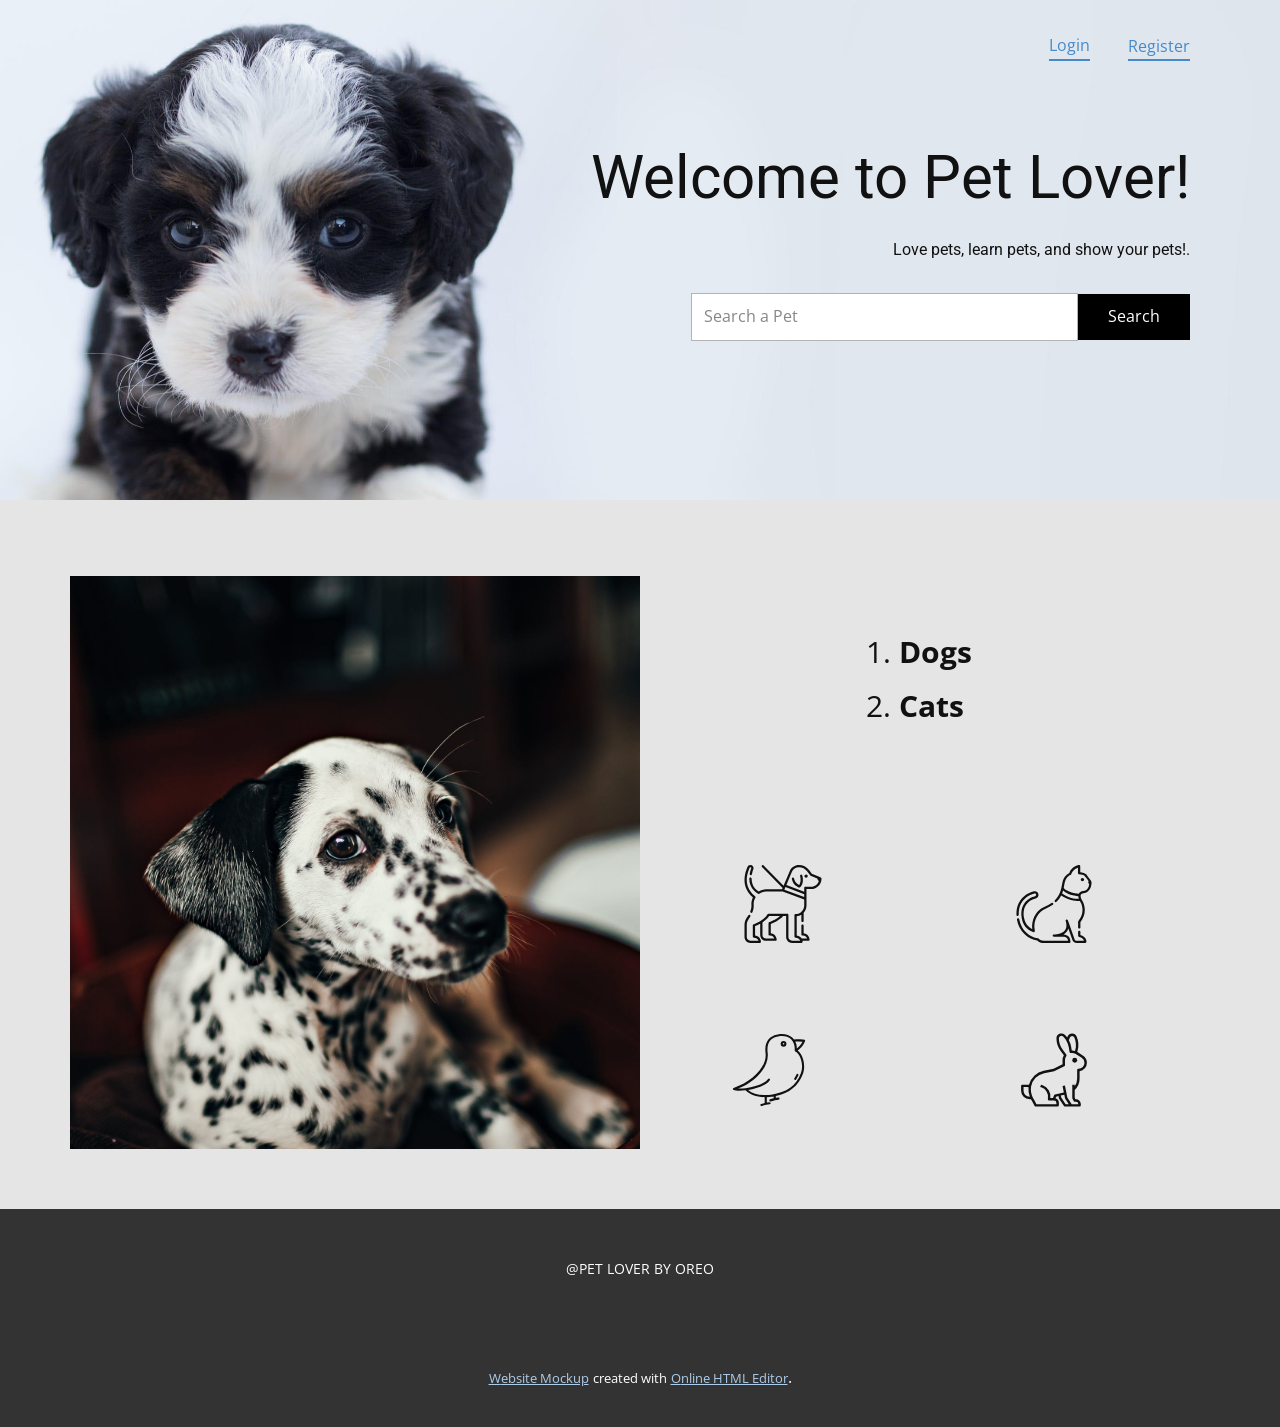
==== static/home.html @ 5cd8858e "project finished" ====
<!DOCTYPE html>
<html style="font-size: 16px;">
  <head>
    <meta name="viewport" content="width=device-width, initial-scale=1.0">
    <meta charset="utf-8">
    <meta name="keywords" content="Russian Blue Cat, Pet Love, #01, #02, #03, #04, Vet clinic, Rescue a Pet, Need a Sweet Heart?">
    <meta name="description" content="">
    <meta name="page_type" content="np-template-header-footer-from-plugin">
    <title>index</title>
    <link rel="stylesheet" href="nicepage.css" media="screen">
<link rel="stylesheet" href="index.css" media="screen">
    <script class="u-script" type="text/javascript" src="jquery.js" defer=""></script>
    <script class="u-script" type="text/javascript" src="nicepage.js" defer=""></script>
    <script type="text/javascript" src="js/index.js?ver=2021.4.25"></script>
    <meta name="generator" content="Nicepage 3.21.3, nicepage.com">
    <link id="u-theme-google-font" rel="stylesheet" href="https://fonts.googleapis.com/css?family=Roboto:100,100i,300,300i,400,400i,500,500i,700,700i,900,900i|Open+Sans:300,300i,400,400i,600,600i,700,700i,800,800i">
    <link id="u-page-google-font" rel="stylesheet" href="https://fonts.googleapis.com/css?family=Roboto:100,100i,300,300i,400,400i,500,500i,700,700i,900,900i">
    
    
    
    <script type="application/ld+json">{
		"@context": "http://schema.org",
		"@type": "Organization",
		"name": "PETLOVER"
}</script>
    <meta name="theme-color" content="#478ac9">
    <meta property="og:title" content="index">
    <meta property="og:description" content="">
    <meta property="og:type" content="website">
  </head>
  <body class="u-body u-overlap">
    <section class="u-align-center-xs u-align-right-lg u-align-right-md u-align-right-sm u-align-right-xl u-clearfix u-image u-section-1" id="carousel_106a">
      <div class="u-clearfix u-sheet u-sheet-1">
        <a href="index.html" class="u-active-none u-border-2 u-border-palette-1-base u-btn u-btn-rectangle u-button-style u-hover-none u-none u-radius-0 u-btn-1">Login</a>
        <a href="register.html" class="u-active-none u-border-2 u-border-palette-1-base u-btn u-btn-rectangle u-button-style u-hover-none u-none u-radius-0 u-btn-2">Register</a>
        <h1 class="u-text u-text-1">Welcome to Pet Lover!</h1>
        <h4 class="u-custom-font u-text u-text-2">Love pets, learn pets, and show your pets!.</h4>
        <div class="u-form u-form-1">
          <form action="#" method="POST" class="u-block-2cf8-6 u-clearfix u-form-horizontal u-form-spacing-0 u-inner-form" source="custom">
            <div class="u-form-group u-form-name">
              <label for="name-f351" class="u-form-control-hidden u-label" id="username_id" >Name</label>
              <input type="text" placeholder="Search a Pet" id="name-f351" name="name" class="u-border-1 u-border-grey-30 u-input u-input-rectangle u-white" required="">
            </div>
            <div class="u-form-group u-form-submit">
              <a href="#" class="u-black u-btn u-btn-submit u-button-style u-btn-3">Search</a>
              <input type="submit" value="submit" class="u-form-control-hidden">
            </div>
            <div class="u-form-send-message u-form-send-success"> Thank you! Your message has been sent. </div>
            <div class="u-form-send-error u-form-send-message"> Unable to send your message. Please fix errors then try again. </div>
            <input type="hidden" value="" name="recaptchaResponse">
          </form>
        </div>
      </div>
    </section>
    <section class="u-align-center u-clearfix u-grey-10 u-valign-bottom-lg u-valign-middle-md u-valign-middle-sm u-valign-middle-xs u-section-2" id="carousel_e598">
      <div class="u-clearfix u-sheet u-sheet-1">
        <div class="u-clearfix u-expanded-width u-layout-wrap u-layout-wrap-1">
          <div class="u-layout">
            <div class="u-layout-row">
              <div class="u-size-30 u-size-60-md">
                <div class="u-layout-col">
                  <div class="u-align-left u-container-style u-image u-layout-cell u-size-60 u-image-1" data-image-width="2250" data-image-height="1500">
                    <div class="u-container-layout u-valign-middle u-container-layout-1"></div>
                  </div>
                </div>
              </div>
              <div class="u-size-30 u-size-60-md">
                <div class="u-layout-col">
                  <div class="u-size-30">
                    <div class="u-layout-row">
                      <div class="u-container-style u-layout-cell u-size-60 u-layout-cell-2">
                        <div class="u-container-layout u-container-layout-2">
                          <ol class="u-text u-text-default u-text-1">
                            <li>
                              <span style="font-weight: 700;">Dogs</span>
                            </li>
                            <li>
                              <span style="font-weight: 700;">Cats</span>
                            </li>
                            <!--<li>-->
                              <!--<span style="font-weight: 700;">Rabbits</span>-->
                            <!--</li>-->
                            <!--<li>-->
                              <!--<span style="font-weight: 700;">Birds</span>-->
                            <!--</li>-->
                          </ol>
                        </div>
                      </div>
                    </div>
                  </div>
                  <div class="u-size-15">
                    <div class="u-layout-row">
                      <div class="u-container-style u-layout-cell u-size-30 u-layout-cell-3">
                        <div class="u-container-layout u-valign-middle u-container-layout-3"><span class="u-icon u-icon-circle u-icon-1"><svg class="u-svg-link" preserveAspectRatio="xMidYMin slice" viewBox="0 0 511.563 511.563" style=""><use xmlns:xlink="http://www.w3.org/1999/xlink" xlink:href="#svg-6e67"></use></svg><svg xmlns="http://www.w3.org/2000/svg" xmlns:xlink="http://www.w3.org/1999/xlink" version="1.1" id="svg-6e67" x="0px" y="0px" viewBox="0 0 511.563 511.563" style="enable-background:new 0 0 511.563 511.563;" xml:space="preserve" class="u-svg-content"><g><path d="M382.227,68.141c-1.236-3.954-5.444-6.158-9.395-4.921c-3.954,1.235-6.157,5.442-4.921,9.395   c0.116,0.373,10.823,35.551-5.632,58.382c-8.923-3.894-28.739-15.44-33.672-42.573c-0.74-4.075-4.641-6.783-8.721-6.037   c-4.075,0.741-6.778,4.646-6.037,8.721c8.058,44.321,47.187,55.55,48.848,56.006c0.657,0.18,1.324,0.268,1.986,0.268   c2.06,0,4.064-0.85,5.503-2.404c11.178-12.072,16.776-29.287,16.189-49.784C385.947,80.194,382.379,68.625,382.227,68.141z"></path><path d="M407.252,61.95c-5.931,0-10.755,4.824-10.755,10.754c0,5.931,4.824,10.755,10.755,10.755   c5.93,0,10.754-4.824,10.754-10.755C418.006,66.774,413.181,61.95,407.252,61.95z"></path><path d="M58.494,213.068c-7.534,15.023-10.944,31.69-9.892,48.595c0.06,0.963,0.13,1.935,0.21,2.912   c0.911,11.156-1.57,24.392-7.377,39.338c-1.5,3.861,0.414,8.207,4.275,9.707c0.893,0.347,1.811,0.511,2.714,0.511   c3.004,0,5.84-1.817,6.993-4.786c6.635-17.08,9.442-32.554,8.344-45.994c-0.072-0.878-0.135-1.751-0.188-2.617   c-1.002-16.096,2.795-31.935,10.98-45.805c1.935-3.277,1.107-7.484-1.925-9.785c-25.152-19.092-38.866-43.502-45.942-60.617   C5.2,92.557,31.016,30.891,36.41,19.057c0.143-0.314,0.24-0.53,0.29-0.648c1.234-2.856,4.563-4.182,7.421-2.943   c2.854,1.232,4.176,4.558,2.936,7.439c-0.062,0.145-6.188,14.675-9.791,35.354c-0.711,4.081,2.021,7.965,6.102,8.676   c4.076,0.711,7.965-2.021,8.676-6.102c3.275-18.801,8.763-31.928,8.803-32.024c4.495-10.443-0.34-22.606-10.778-27.114   C39.617-2.819,27.442,2.014,22.935,12.45l-0.175,0.386C18.894,21.318,11.732,38.878,7.2,61.177   c-6.824,33.576-4.932,63.547,5.625,89.08C23.119,175.157,38.837,196.746,58.494,213.068z"></path><path d="M508.003,95.793c0.24-2.478,0.369-4.97,0.369-7.459c0-3.027-1.82-5.759-4.615-6.923l-14.02-5.842   c-0.002-0.001-0.004-0.001-0.007-0.002l-45.092-18.788L426.77,33.135C411.089,12.387,386.2,0,360.191,0   c-26.491,0-50.229,15.786-60.475,40.217l-40.348,96.215L128.658,2.951c-2.898-2.962-7.647-3.01-10.605-0.111   c-2.96,2.898-3.01,7.647-0.111,10.606l135.132,137.996l-3.364,8.021H145.501c-17.66,0-34.792,4.724-49.846,13.702   c-18.063-11.395-30.929-26.104-38.273-43.777c-4.941-11.895-7.542-25.393-7.73-40.117c-0.052-4.109-3.399-7.404-7.497-7.404   c-0.032,0-0.066,0-0.098,0.001c-4.142,0.053-7.457,3.453-7.403,7.595c0.213,16.645,3.199,32.014,8.877,45.681   c9.142,22.001,25.436,39.94,48.43,53.319c2.471,1.438,5.545,1.346,7.926-0.238c13.532-9.002,29.305-13.761,45.614-13.761h107.861   l141.542,52.059v38.953c0,31.196-25.38,56.576-56.576,56.576c-4.142,0-7.5,3.358-7.5,7.5v139.437c0,4.142,3.358,7.5,7.5,7.5   c12.51,0,21.518,4.486,26.772,13.335c1.366,2.299,2.328,4.635,3.006,6.74H315.12c-13.103,0-23.762-10.659-23.762-23.762v-145.64   c0-4.143-3.357-7.5-7.5-7.5H160.635c-2.646,0-5.098,1.396-6.449,3.671c-26.099,43.956-90.605,64.814-91.25,65.018   c-3.12,0.985-5.242,3.88-5.242,7.152v73.484c0,4.142,3.358,7.5,7.5,7.5c12.511,0,21.519,4.486,26.773,13.335   c1.366,2.299,2.328,4.635,3.006,6.74H41.988c-13.103,0-23.762-10.659-23.762-23.762v-79.474c0-14.169,4.434-27.814,12.822-39.463   c3.711-5.153,7.305-10.69,10.682-16.458c2.094-3.574,0.892-8.169-2.682-10.262c-3.572-2.095-8.169-0.893-10.262,2.682   c-3.141,5.362-6.475,10.501-9.91,15.272c-10.238,14.217-15.65,30.893-15.65,48.228v79.474c0,21.373,17.389,38.762,38.762,38.762   h62.064c4.185,0,7.644-3.584,7.495-7.767c-0.014-0.398-1.79-37.451-38.854-41.878v-61.076c6.783-2.481,19.335-7.517,33.527-15.336   v73.359c0,21.374,17.389,38.763,38.762,38.763h62.065c4.187,0,7.644-3.584,7.495-7.768c-0.014-0.397-1.791-37.45-38.854-41.877   v-61.08c14.319-5.245,54.428-21.896,81.403-52.242h19.265v138.14c0,21.373,17.389,38.762,38.762,38.762h62.065   c4.185,0,7.644-3.584,7.495-7.767c-0.003-0.1-0.12-2.527-0.882-6.168h38.793c4.186,0,7.644-3.585,7.495-7.768   c-0.014-0.397-1.79-37.45-38.853-41.877v-50.95c0-4.143-3.357-7.5-7.5-7.5s-7.5,3.357-7.5,7.5v58.02c0,4.143,3.357,7.5,7.5,7.5   c20.038,0,27.28,11.771,29.896,20.075h-35.427c-5.306-9.315-14.93-18.626-32.374-20.71V336.661   c11.078-1.159,21.408-4.862,30.405-10.502v40.874c0,4.142,3.357,7.5,7.5,7.5s7.5-3.358,7.5-7.5v-53.402   c11.592-12.724,18.671-29.628,18.671-48.157V157.561h28.351c20.713,0,40.171-8.663,53.385-23.769   c9.438-10.79,14.905-23.464,16.339-37.748C507.986,95.961,507.995,95.877,508.003,95.793z M165.932,374.415   c-3.121,0.985-5.242,3.88-5.242,7.152v73.485c0,4.143,3.357,7.5,7.5,7.5c20.037,0,27.28,11.771,29.896,20.075h-53.103   c-13.102,0-23.762-10.66-23.762-23.763v-82.392c15.969-10.507,32.207-24.336,43.579-41.812h71.141   C206.198,361.421,166.384,374.272,165.932,374.415z M264.646,162.631l7.434-17.728l122.823,46.158v19.479L264.646,162.631z    M480.348,123.917c-10.365,11.849-25.708,18.645-42.095,18.645h-35.851c-4.143,0-7.5,3.357-7.5,7.5v24.975L277.885,131.06   l35.663-85.043C321.451,27.175,339.759,15,360.191,15c21.334,0,41.75,10.16,54.612,27.18l19.094,25.264   c0.802,1.061,1.871,1.889,3.099,2.4l43.261,18.026c1.725,6.633,5.488,12.602,10.732,17.016   C488.859,111.876,485.311,118.243,480.348,123.917z"></path>
</g></svg></span>
                        </div>
                      </div>
                      <div class="u-container-style u-layout-cell u-size-30 u-layout-cell-4">
                        <div class="u-container-layout u-valign-middle u-container-layout-4"><span class="u-icon u-icon-circle u-icon-2"><svg class="u-svg-link" preserveAspectRatio="xMidYMin slice" viewBox="0 0 511.292 511.292" style=""><use xmlns:xlink="http://www.w3.org/1999/xlink" xlink:href="#svg-d5a6"></use></svg><svg xmlns="http://www.w3.org/2000/svg" xmlns:xlink="http://www.w3.org/1999/xlink" version="1.1" id="svg-d5a6" x="0px" y="0px" viewBox="0 0 511.292 511.292" style="enable-background:new 0 0 511.292 511.292;" xml:space="preserve" class="u-svg-content"><g><path d="M441.926,84.441c-6.009,0-10.897,4.889-10.897,10.897c0,6.01,4.889,10.898,10.897,10.898   c6.009,0,10.898-4.889,10.898-10.898C452.824,89.329,447.935,84.441,441.926,84.441z"></path><path d="M444.953,465.679c-6.017-3.682-12.018-6.061-16.259-7.47v-19.033c0-4.143-3.358-7.5-7.5-7.5c-4.143,0-7.5,3.357-7.5,7.5   v24.675c0,3.516,2.459,6.563,5.892,7.325c0.09,0.021,9.12,2.065,17.852,7.491c7.845,4.874,12.822,10.781,14.872,17.625h-47.387   c-6.519,0-12.36-4.13-14.535-10.275l-43.715-123.576c-1.376-3.893-5.641-5.939-9.538-4.582c-3.897,1.358-5.966,5.611-4.627,9.517   c3.155,9.197,4.755,19.469,4.755,30.528c0,21.898-10.805,37.278-33.031,47.02c-19.151,8.394-41.314,9.745-49.954,9.936   c-4.108,0.091-7.379,3.472-7.334,7.581c0.046,4.109,3.391,7.417,7.5,7.417h59.013c11.738,0,20.653,3.137,26.496,9.323   c5.027,5.323,7.058,12.099,7.867,17.111H187.312c-12.34,0-23.51-4.913-33.2-14.602c-1.274-1.274-2.966-2.048-4.765-2.177   c-48.806-3.512-108.036-48.143-121.674-123.941c-0.734-4.076-4.631-6.783-8.71-6.054c-4.077,0.734-6.787,4.634-6.054,8.71   c6.722,37.356,24.245,70.538,50.676,95.958c24.021,23.103,53.017,37.255,81.939,40.057c12.033,11.165,26.425,17.049,41.787,17.049   h168.5c3.948,0,7.221-3.062,7.483-7.001c0.057-0.843,1.221-20.811-12.306-35.27c-7.995-8.546-19.16-13.261-33.232-14.046   c16.71-9.18,27.561-22.263,32.092-38.58l26.398,74.624c4.291,12.126,15.814,20.272,28.676,20.272h55.961c4.143,0,7.5-3.358,7.5-7.5   C468.384,488.236,460.282,475.057,444.953,465.679z"></path><path d="M24.6,326.742c-2.175-58.672,23.311-92.475,45.073-110.5c27.722-22.962,57.793-28.8,59.054-29.036   c4.711-0.883,9.236,2.225,10.117,6.911c0.88,4.693-2.222,9.229-6.988,10.123c-1.132,0.225-28.003,5.726-52.122,26.165   c-31.651,26.828-43.73,66.063-35.903,116.615c6.67,43.078,30.214,73.575,69.977,90.644c4.273,1.834,9.371,4.711,13.572,1.16   c2.079-1.758,3.043-4.504,2.518-7.175c-14.375-73.086,26.439-126.234,70.443-144.689c17.86-7.489,33.885-16.124,47.628-25.664   c3.403-2.361,4.247-7.035,1.885-10.438c-2.362-3.402-7.035-4.247-10.438-1.885c-12.884,8.942-27.982,17.068-44.876,24.154   c-64.987,27.252-87.115,92.937-81.414,147.692c-30.712-15.35-49.024-40.917-54.471-76.096   c-6.976-45.043,3.38-79.655,30.777-102.877c20.969-17.77,45.12-22.85,45.265-22.88c12.821-2.406,21.295-14.796,18.89-27.618   c-2.403-12.808-14.791-21.278-27.615-18.89c-1.423,0.267-35.188,6.819-65.866,32.229C35.744,224.868,7.209,262.519,9.61,327.297   c0.154,4.14,3.672,7.341,7.773,7.218C21.522,334.362,24.753,330.881,24.6,326.742z"></path><path d="M501.759,113.863c-0.043-0.517-0.042-1.041-0.114-1.555c-0.299-2.318-1.254-4.924-3.013-8.226   c-0.047-0.088-0.102-0.17-0.152-0.255c-3.89-7.255-29.056-39.939-30.551-42.073c-6.271-8.958-26.833-13.104-40.164-14.893V7.497   c0-4.601-4.298-8.195-8.829-7.382c-2.014,0.363-48.37,9.195-63.688,53.385c-9.488,4.473-34.559,19.569-43.561,57.221   c-1.422,5.945-2.585,12.474-3.815,19.387c-5.325,29.91-11.953,67.134-46.182,100.587c-2.962,2.895-3.017,7.644-0.121,10.605   c2.892,2.961,7.642,3.017,10.605,0.121c13.712-13.401,23.399-27.427,30.453-41.312c44.197,30.503,88.549,36.539,116.658,36.539   c2.104,0,4.113-0.035,6.029-0.095c1.753,3.338,3.428,6.245,4.741,8.519l0.864,1.502c1.392,2.436,33.53,60.355-15.537,120.531   c-1.092,1.338-1.688,3.013-1.688,4.739v37.332c0,4.143,3.357,7.5,7.5,7.5c4.142,0,7.5-3.357,7.5-7.5v-34.697   c20.395-25.87,30.064-54.357,28.745-84.707c-1.21-27.836-11.455-47.067-13.497-50.64l-0.897-1.56   c-4.348-7.532-15.246-26.418-12.8-38.872c0.013-0.054,0.025-0.108,0.037-0.162c0.241-1.165,0.591-2.277,1.086-3.312   c2.427-5.078,8.5-8.413,18.05-9.911c21.836-3.425,37.755-15.963,46.035-36.26C498.78,140.9,502.354,121.093,501.759,113.863z    M308.891,186.198c2.56-6.461,4.643-12.835,6.373-19.038c14.639,13.111,46.045,33.996,99.705,36.995   c0.244,5.882,1.712,11.865,3.707,17.492C392.141,221.565,350.327,215.646,308.891,186.198z M447.093,170.497   c-14.729,2.311-24.572,8.454-29.259,18.262c-0.08,0.167-0.144,0.338-0.22,0.506c-36.411-1.748-61.32-12.434-76.02-21.332   c-11.783-7.133-18.991-14.229-22.234-17.814c1.267-6.094,2.307-11.922,3.279-17.382c1.191-6.689,2.316-13.009,3.636-18.527   c8.972-37.52,36.37-47.654,37.493-48.054c2.292-0.786,4.064-2.631,4.755-4.954c8.216-27.582,31.381-39.325,44.242-43.837v36.172   c0,3.853,2.922,7.08,6.757,7.463c16.342,1.632,33.564,6.1,36.118,9.356c1.723,2.461,4.564,6.094,8.163,10.694   c4.548,5.814,13.315,17.024,18.625,25.09c-1.473,2.252-2.318,4.918-2.318,7.723c0,4.798,2.34,9.012,5.964,11.565   C483.85,143.737,475.232,166.084,447.093,170.497z"></path>
</g></svg></span>
                        </div>
                      </div>
                    </div>
                  </div>
                  <div class="u-size-15">
                    <div class="u-layout-row">
                      <div class="u-container-style u-layout-cell u-size-30 u-layout-cell-5">
                        <div class="u-container-layout u-valign-middle u-container-layout-5"><span class="u-icon u-icon-circle u-icon-3"><svg class="u-svg-link" preserveAspectRatio="xMidYMin slice" viewBox="0 0 128 128" style=""><use xmlns:xlink="http://www.w3.org/1999/xlink" xlink:href="#svg-ed65"></use></svg><svg xmlns="http://www.w3.org/2000/svg" viewBox="0 0 128 128" id="svg-ed65" class="u-svg-content"><g><path d="m123.156 16.674a1.75 1.75 0 0 0 -1.407-2.3c-.395-.056-9.285-1.3-16.484-.268a21.02 21.02 0 0 0 -2.649-3.037c-5.463-5.152-13.506-7.256-22.651-5.927-9.4 1.368-24.714 7.221-21.62 31.049 2.772 21.348-20.726 47.027-52.382 57.243a1.75 1.75 0 0 0 -.143 3.278c3.581 1.51 10.87 1.754 19.61.667 6.934 7.267 18.049 11.189 31.49 11.3v9.494c-2.493.631-4.772 1.315-5.855 1.65a1.75 1.75 0 0 0 1.036 3.344c4.35-1.347 10.318-2.927 12.779-2.848a1.75 1.75 0 1 0 .074-3.5h-.179a24.158 24.158 0 0 0 -4.355.553v-8.743q3.78-.148 7.762-.678c1.184-.16 2.342-.343 3.488-.537v3.095c-2.493.631-4.774 1.314-5.855 1.649a1.75 1.75 0 1 0 1.036 3.343c4.35-1.347 10.319-2.929 12.779-2.847a1.75 1.75 0 1 0 .074-3.5 22.725 22.725 0 0 0 -4.534.552v-2.947c22.517-4.677 37.074-16.51 44.386-36.026 5.377-14.35-.1-32.665-8.426-38.8 3.397-2.568 9.57-8.028 12.026-15.259zm-6.878 52.836c-7.653 20.427-23.085 31.541-48.563 34.976-16.052 2.164-29.61-.653-37.881-7.749 13.428-2.246 29.605-7.526 35.509-15.987a1.75 1.75 0 0 0 -2.871-2c-5.405 7.75-22.272 13.136-36.595 15.043a74.388 74.388 0 0 1 -12.564.723c30.401-12.016 51.341-36.916 48.502-58.776-2.572-19.809 8.724-25.69 18.654-27.135 8.065-1.175 15.077.607 19.745 5.012 4.479 4.228 6.584 10.735 5.926 18.323a1.748 1.748 0 0 0 1.1 1.778c7.36 2.923 14.633 20.861 9.038 35.792zm-6.535-40.939a26.869 26.869 0 0 0 -2.525-11.171 64.97 64.97 0 0 1 11.8.185c-2.318 4.88-6.497 8.77-9.275 10.986z"></path><path d="m109.066 71.271a46.244 46.244 0 0 1 -3.458 6.314 1.75 1.75 0 1 0 2.926 1.921 49.765 49.765 0 0 0 3.718-6.784 1.75 1.75 0 0 0 -3.186-1.451z"></path><path d="m87.9 16.349a4.75 4.75 0 1 0 4.75 4.75 4.756 4.756 0 0 0 -4.75-4.75zm0 6a1.25 1.25 0 1 1 1.25-1.25 1.251 1.251 0 0 1 -1.25 1.25z"></path>
</g></svg></span>
                        </div>
                      </div>
                      <div class="u-container-style u-layout-cell u-size-30 u-layout-cell-6">
                        <div class="u-container-layout u-valign-middle u-container-layout-6"><span class="u-icon u-icon-circle u-icon-4"><svg class="u-svg-link" preserveAspectRatio="xMidYMin slice" viewBox="0 0 512 512" style=""><use xmlns:xlink="http://www.w3.org/1999/xlink" xlink:href="#svg-59d8"></use></svg><svg xmlns="http://www.w3.org/2000/svg" viewBox="0 0 512 512" id="svg-59d8" class="u-svg-content"><g id="Outline"><path d="M424,312V263.574a54.925,54.925,0,0,0,48-55.257,55.665,55.665,0,0,0-25.092-45.335L410.35,138.619c-.526-.35-1.056-.688-1.589-1.02l3.02-12.078a141.377,141.377,0,0,0-7.211-89.969,32.268,32.268,0,0,0-59.311,0q-1.535,3.573-2.866,7.25a140.3,140.3,0,0,0-15.479-17.522,32.849,32.849,0,0,0-30.76-8.252A32.31,32.31,0,0,0,272,48.31a140.612,140.612,0,0,0,28.82,85.284l19.749,25.879A62.829,62.829,0,0,0,312,191.27v27.786l-58.62,29.309L188.241,261.4A124.722,124.722,0,0,0,91.753,353.25,56.049,56.049,0,0,0,80,352H48a8,8,0,0,0-8,8v32a56.063,56.063,0,0,0,56,56h8.722c1.554,2.9,3.2,5.788,4.954,8.62l19.309,35.226A8,8,0,0,0,136,496H280a8,8,0,0,0,8-8V472a32.051,32.051,0,0,0-22.053-30.409l4.021-10.721,15.368-3.408,2.819,14.107a7.987,7.987,0,0,0,1.191,2.871l32,48A8,8,0,0,0,328,496h96a8,8,0,0,0,8-8v-8a32.036,32.036,0,0,0-32-32h-3.056L392,438.111v-50.4A105.8,105.8,0,0,0,424,312ZM359.966,41.854a16.27,16.27,0,0,1,29.9.008,125.388,125.388,0,0,1,6.391,79.778l-2.305,9.218A63.436,63.436,0,0,0,375.27,128q-1.368,0-2.745.062l-3.83-23.431a140.625,140.625,0,0,0-15.029-44.177A125.211,125.211,0,0,1,359.966,41.854ZM56,392V368H80a40.052,40.052,0,0,1,8.884,1,130.771,130.771,0,0,0,8.461,63H96A40.045,40.045,0,0,1,56,392Zm247.534,44.877L300.96,424l22.675-5.028,4.52,22.6a8,8,0,0,0,1.189,2.869L353.052,480h-20.77ZM400,464a16.019,16.019,0,0,1,16,16H372.281l-28.747-43.121-15.689-78.448-15.69,3.138,8.342,41.707-58.23,12.914a8,8,0,0,0-5.758,5L249.456,440H232.073a78.391,78.391,0,0,0-50.231-83.353l-11.033-4.137-5.618,14.98,11.033,4.138a62.389,62.389,0,0,1,39.857,67.24A7.939,7.939,0,0,0,216,440v8a8,8,0,0,0,8,8h32a16.019,16.019,0,0,1,16,16v8H140.738l-17.133-31.256c-.068-.124-.14-.247-.215-.368-2.419-3.9-4.649-7.914-6.627-11.917-11.439-23.172-15.285-47.957-11.124-71.674a108.722,108.722,0,0,1,85.74-87.7l66.19-13.24a7.975,7.975,0,0,0,2.009-.69l64-32A8,8,0,0,0,328,224V191.27a46.979,46.979,0,0,1,8.842-27.52,8,8,0,0,0-.142-9.514l-23.162-30.351A124.62,124.62,0,0,1,288,48.3a16.311,16.311,0,0,1,12.206-15.786,16.747,16.747,0,0,1,15.647,4.335,124.929,124.929,0,0,1,22.282,28.585c.025.048.052.094.078.141a124.784,124.784,0,0,1,14.692,41.64l5.05,30.9a8,8,0,0,0,9.261,6.593,46.955,46.955,0,0,1,28.555,3.989c.092.049.186.1.281.142a44.872,44.872,0,0,1,5.431,3.1l36.546,24.356A39.666,39.666,0,0,1,456,208.539,38.9,38.9,0,0,1,417.1,248H416a8,8,0,0,0-8,8v56a89.757,89.757,0,0,1-16,51.066V352H376v88a7.994,7.994,0,0,0,.845,3.578l8,16A8,8,0,0,0,392,464Z"></path><circle cx="392" cy="192" r="16"></circle>
</g></svg></span>
                        </div>
                      </div>
                    </div>
                  </div>
                </div>
              </div>
            </div>
          </div>
        </div>
      </div>
    </section>
    
    
    <footer class="u-align-center u-clearfix u-footer u-grey-80 u-footer" id="sec-e9ad"><div class="u-clearfix u-sheet u-sheet-1">
        <p class="u-small-text u-text u-text-variant u-text-1">@PET LOVER BY OREO</p>
      </div></footer>
    <section class="u-backlink u-clearfix u-grey-80">
      <a class="u-link" href="https://nicepage.com/website-mockup" target="_blank">
        <span>Website Mockup</span>
      </a>
      <p class="u-text">
        <span>created with</span>
      </p>
      <a class="u-link" href="https://nicepage.com/wysiwyg-html-editor" target="_blank">
        <span>Online HTML Editor</span>
      </a>. 
    </section>
  </body>
</html>
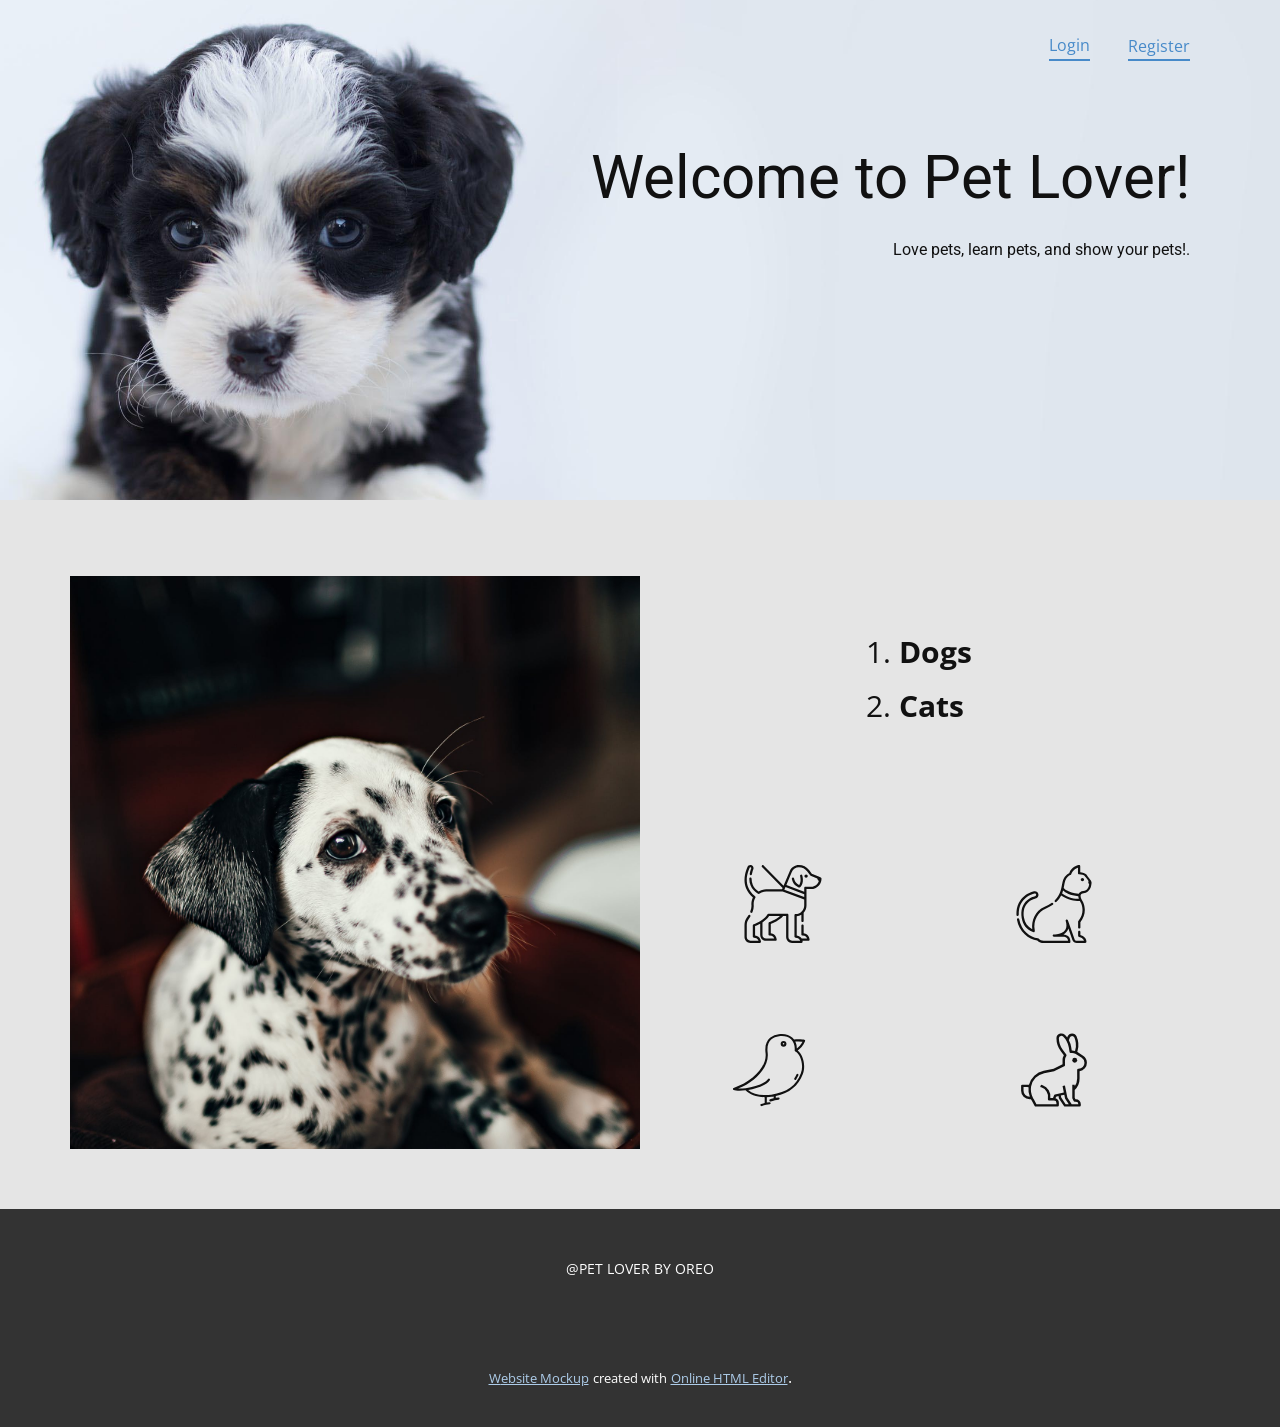
==== commit a149a132: "final" ====
--- a/static/home.html
+++ b/static/home.html
@@ -36,19 +36,6 @@
         <h1 class="u-text u-text-1">Welcome to Pet Lover!</h1>
         <h4 class="u-custom-font u-text u-text-2">Love pets, learn pets, and show your pets!.</h4>
         <div class="u-form u-form-1">
-          <form action="#" method="POST" class="u-block-2cf8-6 u-clearfix u-form-horizontal u-form-spacing-0 u-inner-form" source="custom">
-            <div class="u-form-group u-form-name">
-              <label for="name-f351" class="u-form-control-hidden u-label" id="username_id" >Name</label>
-              <input type="text" placeholder="Search a Pet" id="name-f351" name="name" class="u-border-1 u-border-grey-30 u-input u-input-rectangle u-white" required="">
-            </div>
-            <div class="u-form-group u-form-submit">
-              <a href="#" class="u-black u-btn u-btn-submit u-button-style u-btn-3">Search</a>
-              <input type="submit" value="submit" class="u-form-control-hidden">
-            </div>
-            <div class="u-form-send-message u-form-send-success"> Thank you! Your message has been sent. </div>
-            <div class="u-form-send-error u-form-send-message"> Unable to send your message. Please fix errors then try again. </div>
-            <input type="hidden" value="" name="recaptchaResponse">
-          </form>
         </div>
       </div>
     </section>
